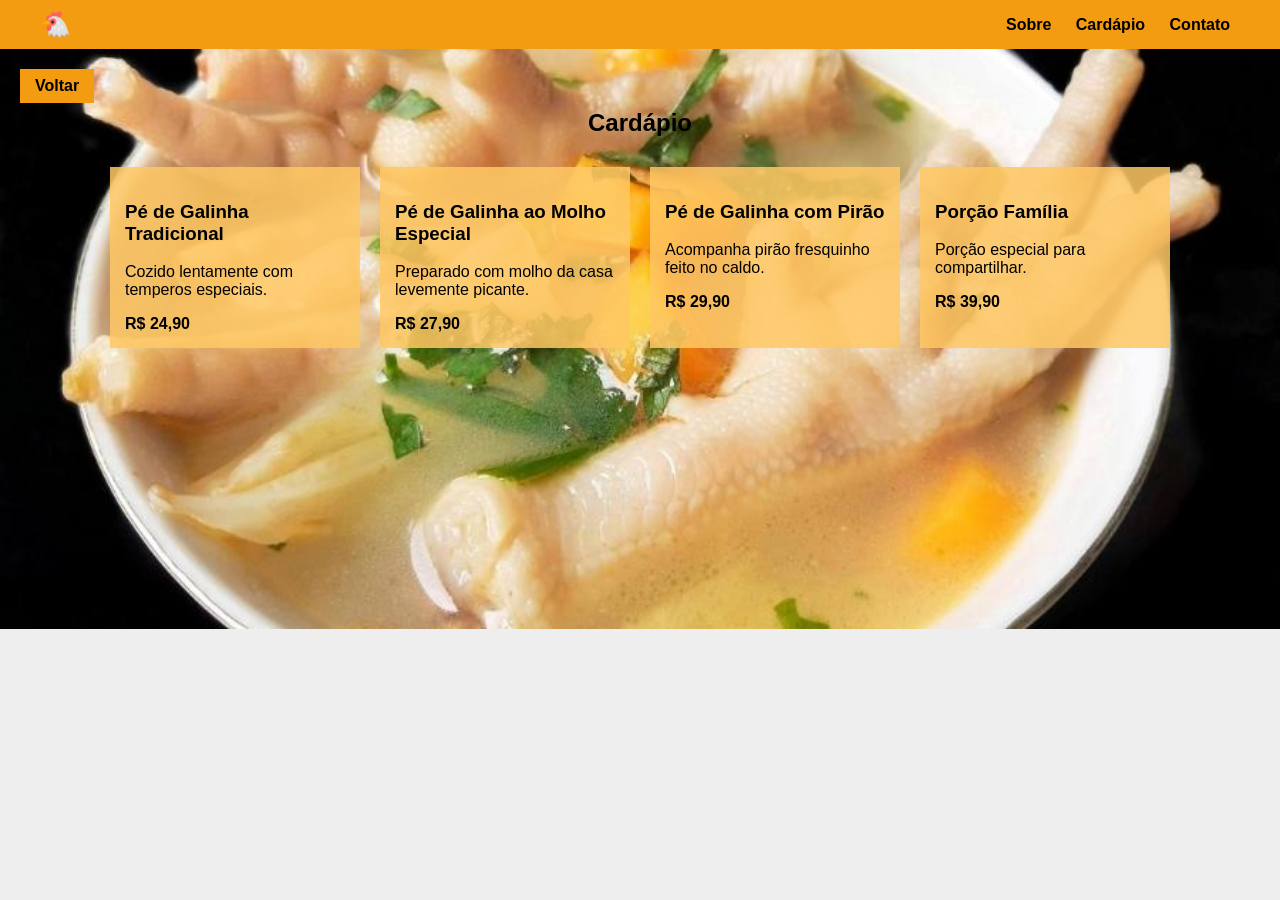
==== cardapio.html @ f9a76d8d "Add files via upload" ====
<!DOCTYPE html>
<html lang="pt-br">
<head>
<meta charset="UTF-8">
<title>Cardápio</title>
<link rel="stylesheet" href="style.css">
</head>

<body>

<header>
<div class="logo">🐔</div>

<nav>
<a href="index.html">Sobre</a>
<a href="cardapio.html">Cardápio</a>
<a href="contato.html">Contato</a>
</nav>
</header>

<section class="hero">

<a class="voltar" href="index.html">Voltar</a>

<h1 class="titulo">Cardápio</h1>

<div class="menu">

<div class="item">
<h3>Pé de Galinha Tradicional</h3>
<p>Cozido lentamente com temperos especiais.</p>
<span>R$ 24,90</span>
</div>

<div class="item">
<h3>Pé de Galinha ao Molho Especial</h3>
<p>Preparado com molho da casa levemente picante.</p>
<span>R$ 27,90</span>
</div>

<div class="item">
<h3>Pé de Galinha com Pirão</h3>
<p>Acompanha pirão fresquinho feito no caldo.</p>
<span>R$ 29,90</span>
</div>

<div class="item">
<h3>Porção Família</h3>
<p>Porção especial para compartilhar.</p>
<span>R$ 39,90</span>
</div>

</div>

</section>

</body>
</html>
---- style.css ----
body{
margin:0;
font-family: Arial;
background:#eee;
}

header{
background:#f39c12;
display:flex;
justify-content:space-between;
align-items:center;
padding:10px 40px;
}

nav a{
margin:0 10px;
text-decoration:none;
color:black;
font-weight:bold;
}

.logo{
font-size:25px;
}

.hero{
height:500px;
background-image:url("pédegalinha.jpg");
background-size:cover;
background-position:center;
position:relative;
padding:40px;
}

.box{
background:rgba(255,200,100,0.8);
width:300px;
padding:20px;
}

.titulo{
text-align:center;
margin-bottom:30px;
}

.menu{
display:flex;
gap:20px;
justify-content:center;
flex-wrap:wrap;
}

.item{
background:rgba(255,200,100,0.85);
padding:15px;
width:220px;
}

.item span{
display:block;
margin-top:10px;
font-weight:bold;
}

.voltar{
background:#f39c12;
padding:8px 15px;
text-decoration:none;
color:black;
font-weight:bold;
position:absolute;
left:20px;
top:20px;
}

.box-contato{
background:rgba(255,200,100,0.85);
padding:30px;
width:400px;
margin:auto;
text-align:left;
font-size:18px;
}
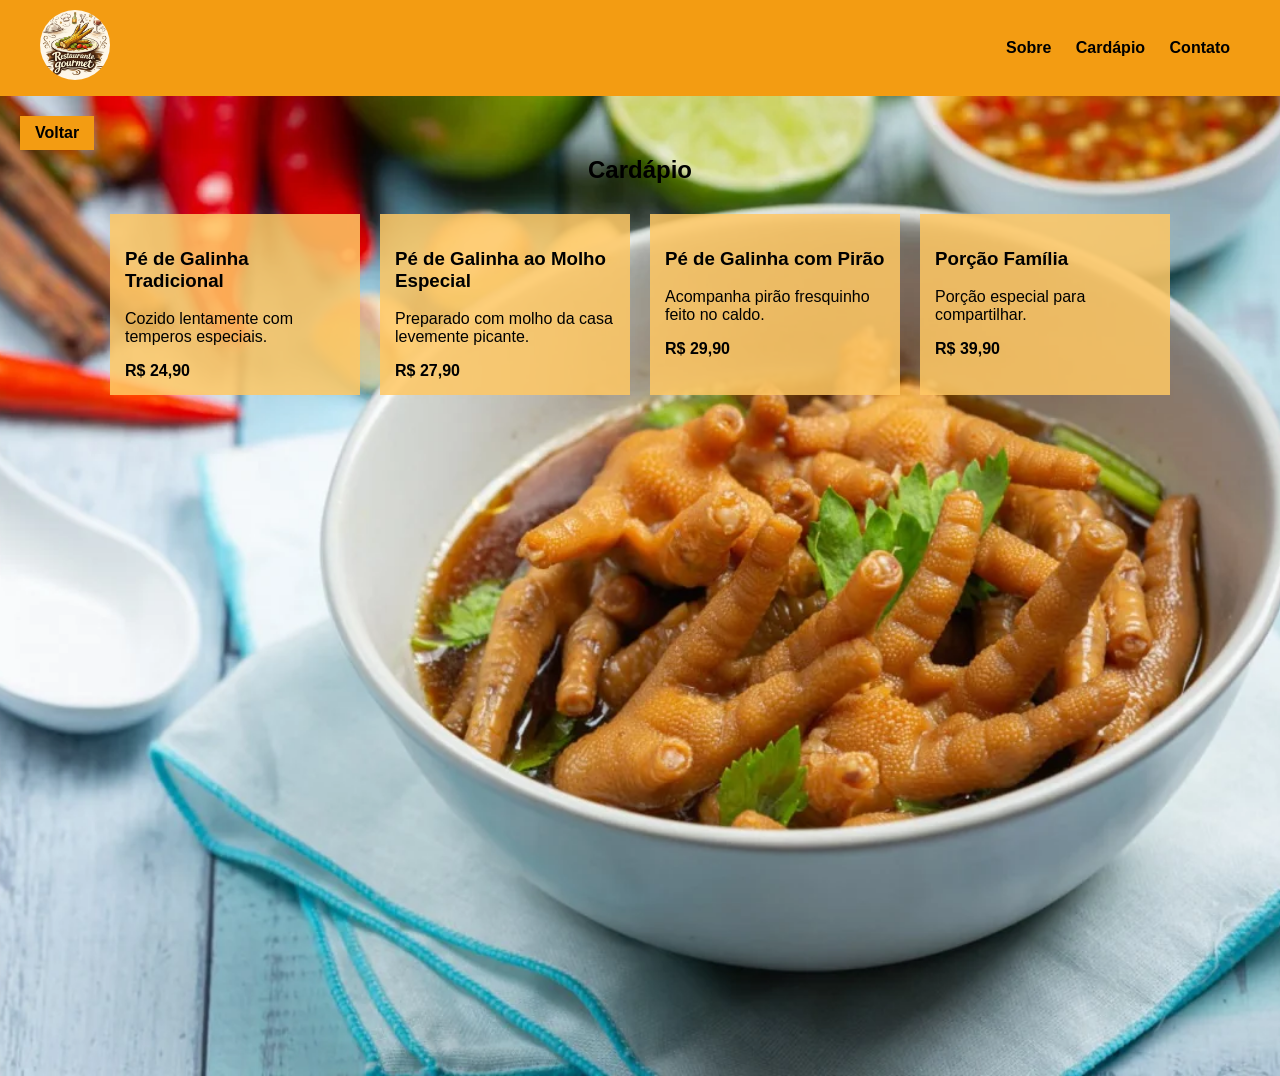
==== commit 0f2b6fd9: "Add files via upload" ====
--- a/cardapio.html
+++ b/cardapio.html
@@ -9,7 +9,9 @@
 <body>
 
 <header>
-<div class="logo">🐔</div>
+<div class="logo">
+    <img src="img/logo.png" alt="Logo do restaurante">
+</div>
 
 <nav>
 <a href="index.html">Sobre</a>
--- a/style.css
+++ b/style.css
@@ -1,83 +1,90 @@
 body{
-margin:0;
-font-family: Arial;
-background:#eee;
+    margin:0;
+    font-family: Arial;
+    background:#eee;
 }
 
 header{
-background:#f39c12;
-display:flex;
-justify-content:space-between;
-align-items:center;
-padding:10px 40px;
+    background:#f39c12;
+    display:flex;
+    justify-content:space-between;
+    align-items:center;
+    padding:10px 40px;
 }
 
 nav a{
-margin:0 10px;
-text-decoration:none;
-color:black;
-font-weight:bold;
+    margin:0 10px;
+    text-decoration:none;
+    color:black;
+    font-weight:bold;
 }
 
 .logo{
-font-size:25px;
+    font-size:25px;
+}
+
+/* 👇 ADICIONEI APENAS ISSO */
+.logo img{
+    width:70px;
+    height:70px;
+    border-radius:50%;
+    object-fit:cover;
 }
 
 .hero{
-height:500px;
-background-image:url("pédegalinha.jpg");
-background-size:cover;
-background-position:center;
-position:relative;
-padding:40px;
+    min-height:100vh;
+    background:url("img/fundo.jpg") no-repeat center center;
+    background-size:cover;
+    position:relative;
+    padding:40px;
 }
 
 .box{
-background:rgba(255,200,100,0.8);
-width:300px;
-padding:20px;
+    background:rgba(255,200,100,0.8);
+    width:300px;
+    padding:20px;
 }
 
 .titulo{
-text-align:center;
-margin-bottom:30px;
+    text-align:center;
+    margin-bottom:30px;
 }
 
 .menu{
-display:flex;
-gap:20px;
-justify-content:center;
-flex-wrap:wrap;
+    display:flex;
+    gap:20px;
+    justify-content:center;
+    flex-wrap:wrap;
 }
 
 .item{
-background:rgba(255,200,100,0.85);
-padding:15px;
-width:220px;
+    background:rgba(255,200,100,0.85);
+    padding:15px;
+    width:220px;
 }
 
 .item span{
-display:block;
-margin-top:10px;
-font-weight:bold;
+    display:block;
+    margin-top:10px;
+    font-weight:bold;
 }
 
 .voltar{
-background:#f39c12;
-padding:8px 15px;
-text-decoration:none;
-color:black;
-font-weight:bold;
-position:absolute;
-left:20px;
-top:20px;
+    background:#f39c12;
+    padding:8px 15px;
+    text-decoration:none;
+    color:black;
+    font-weight:bold;
+    position:absolute;
+    left:20px;
+    top:20px;
 }
 
 .box-contato{
-background:rgba(255,200,100,0.85);
-padding:30px;
-width:400px;
-margin:auto;
-text-align:left;
-font-size:18px;
-}
+    background:rgba(255,200,100,0.85);
+    padding:30px;
+    width:400px;
+    margin:auto;
+    text-align:left;
+    font-size:18px;
+}
